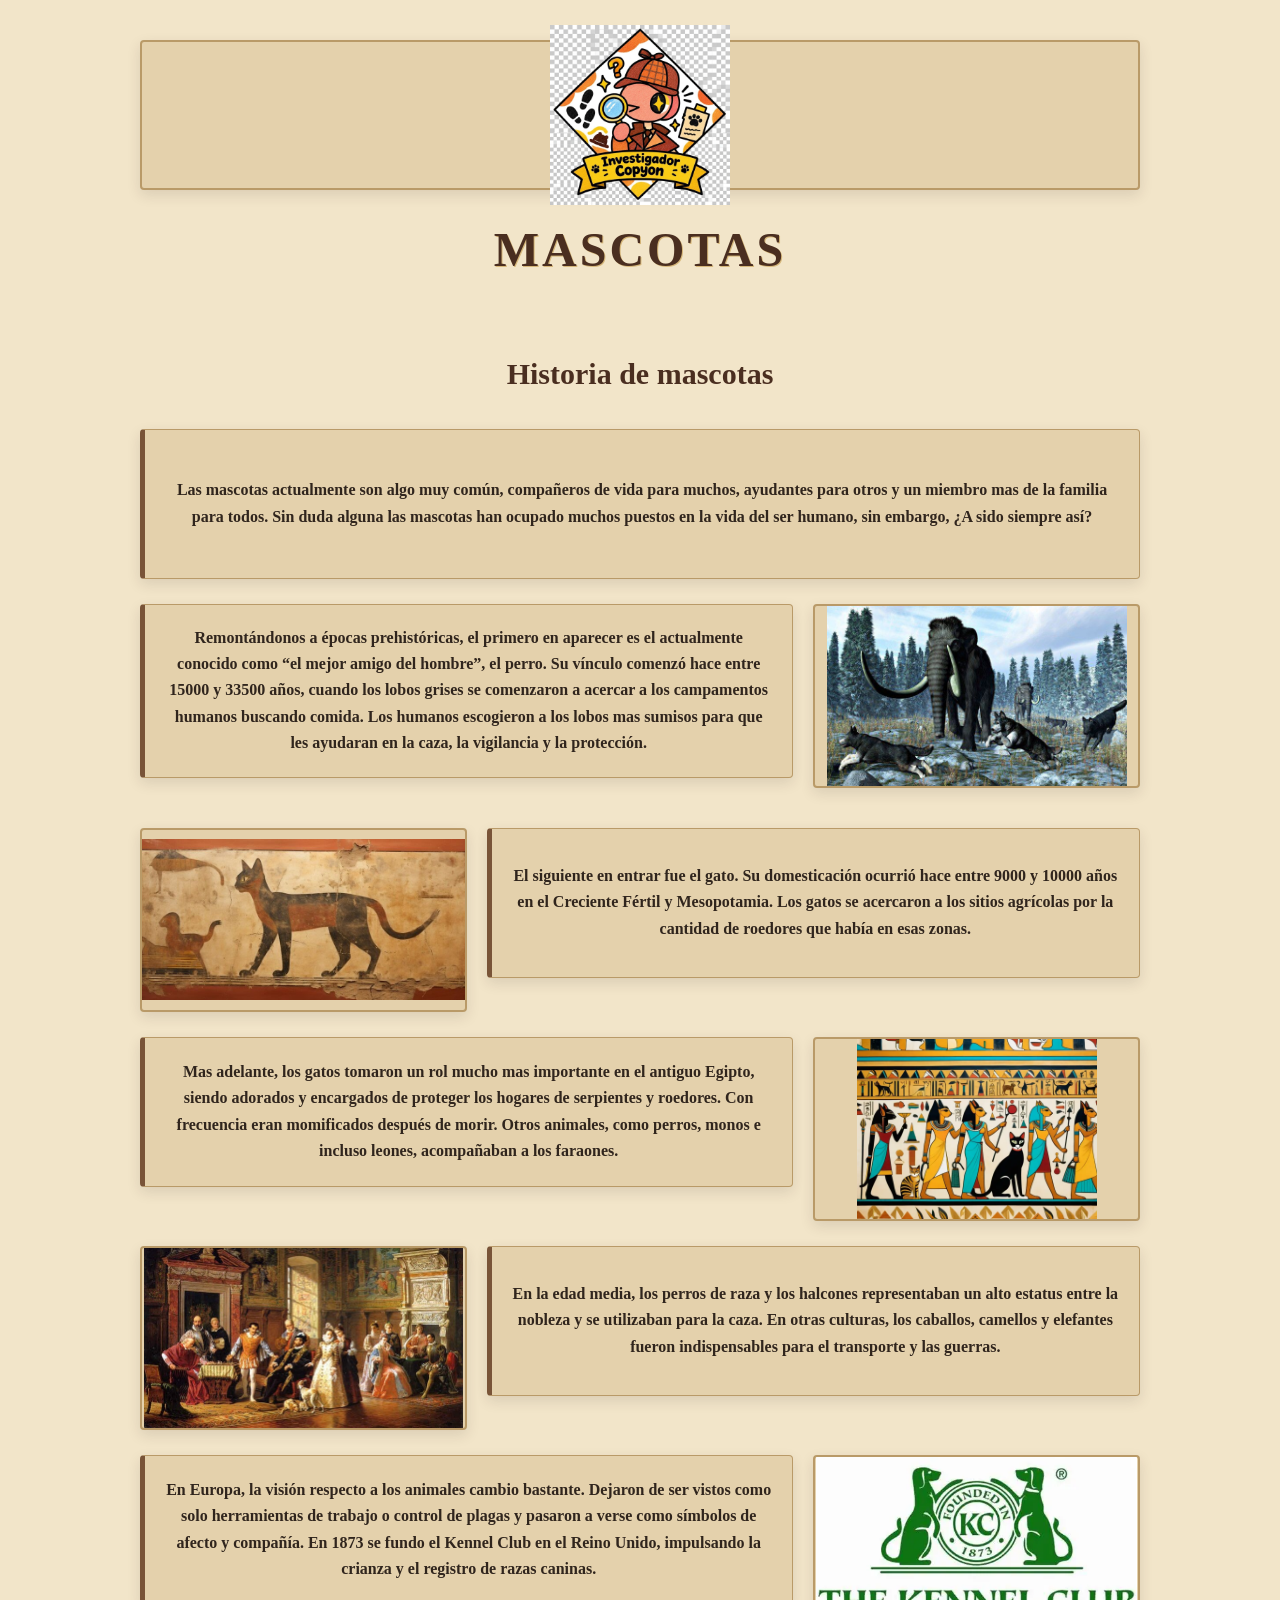
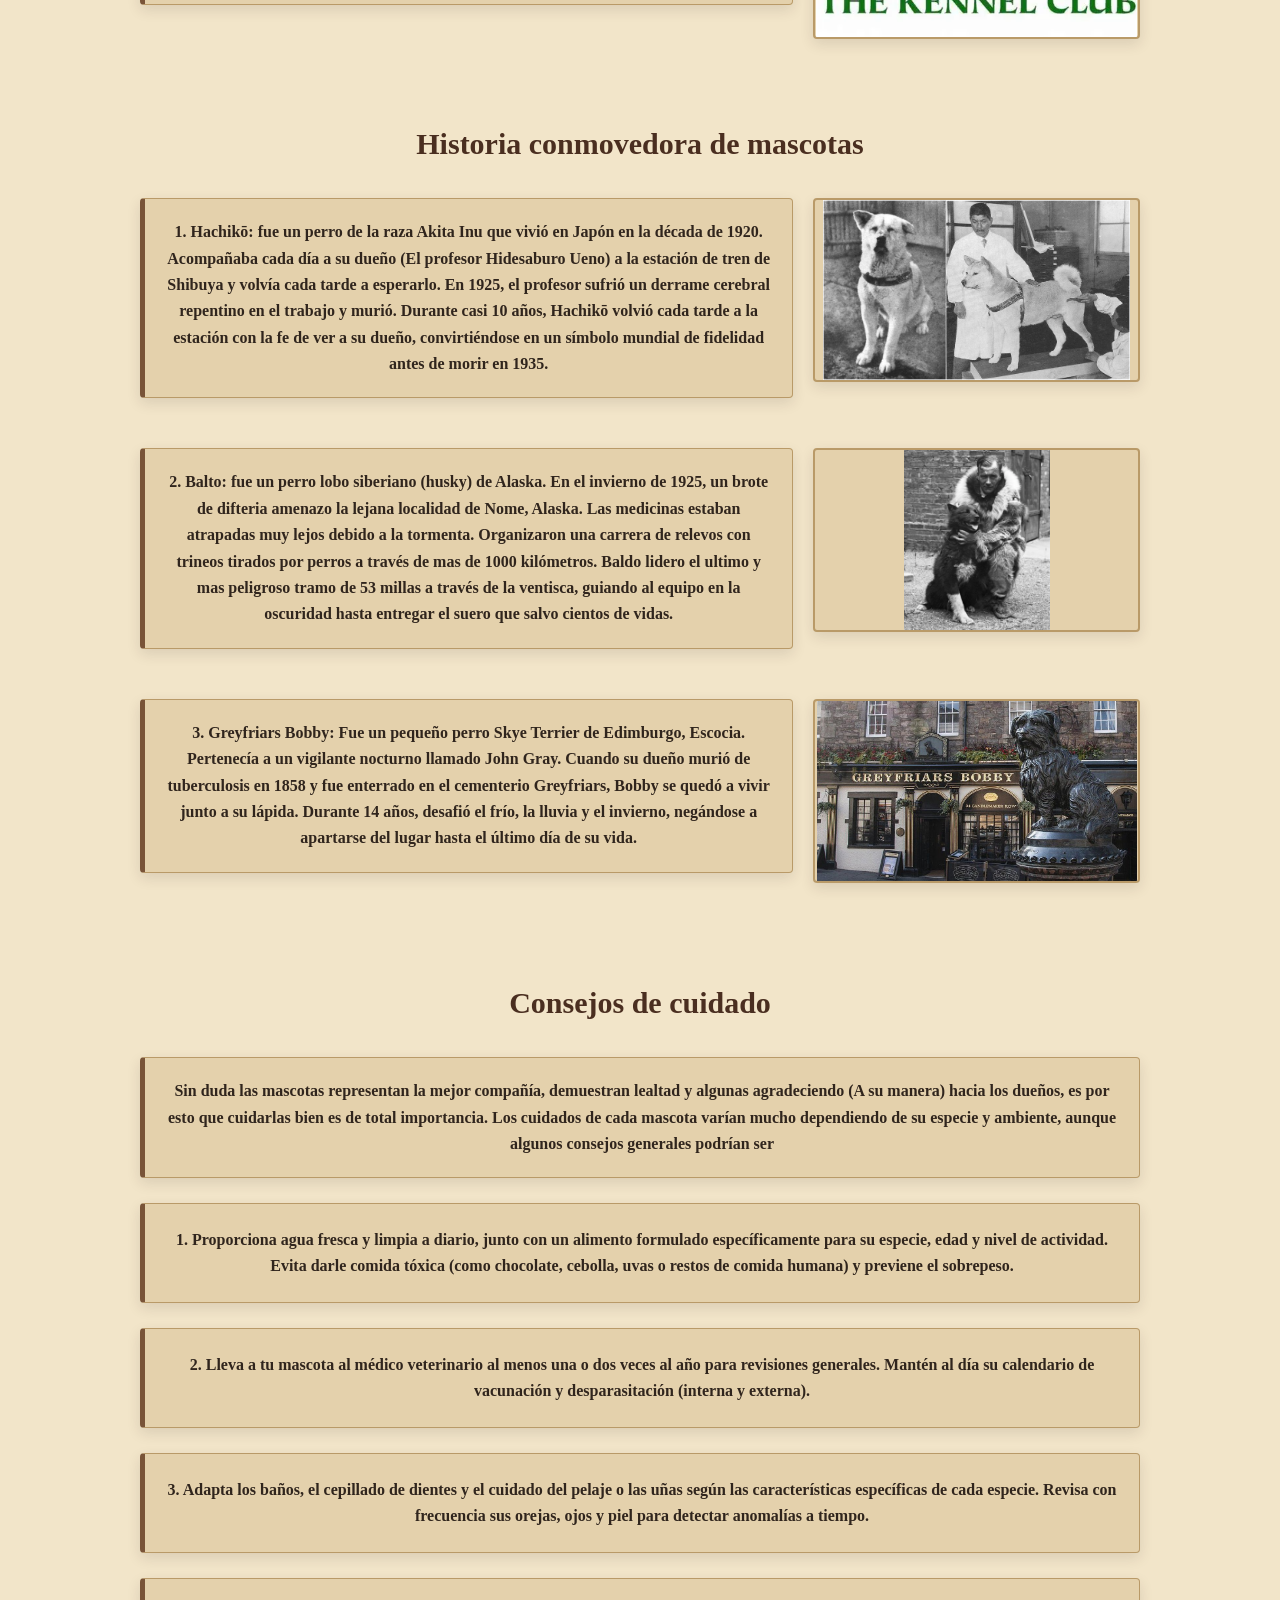
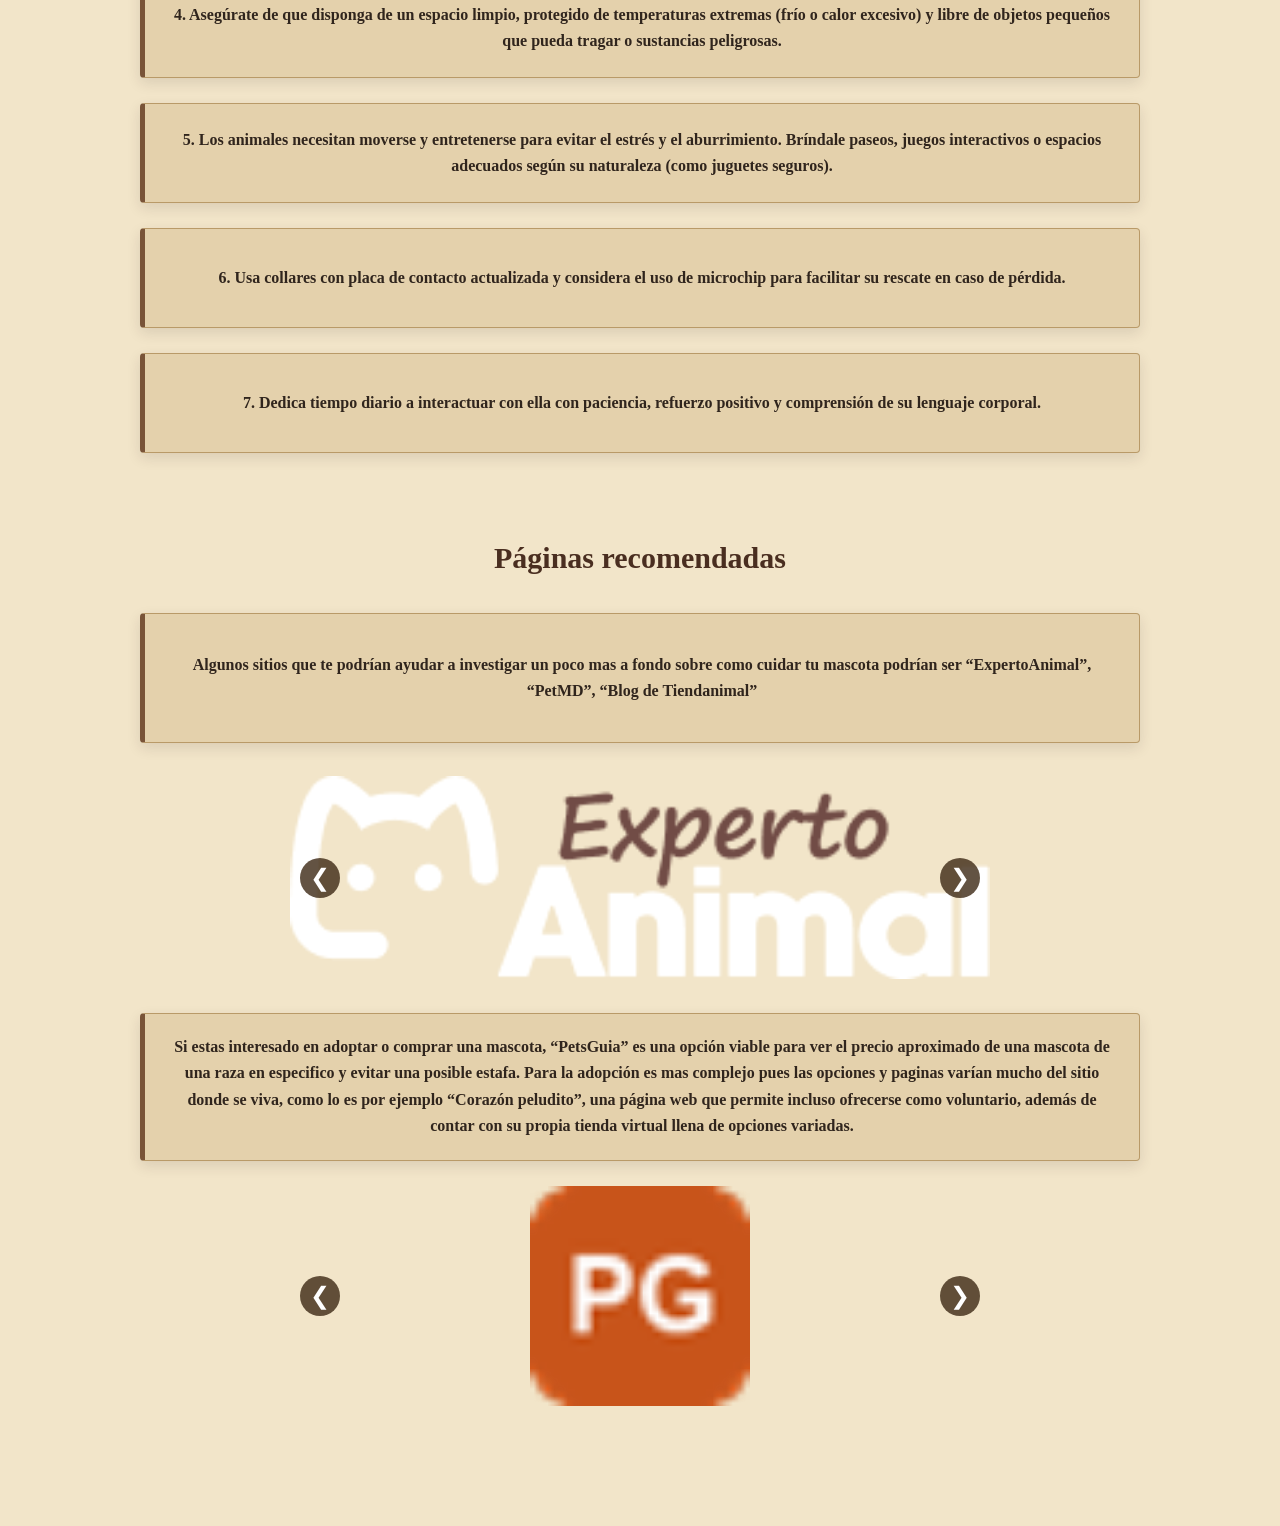
==== MascotasPaginaweb/Investigacion1.html @ e6fe8ab5 "Add files via upload" ====
<!DOCTYPE html>
<html lang="es">

<head>

    <meta charset="UTF-8">
    <meta name="viewport" content="width=device-width, initial-scale=1.0">

    <title>Mascotas</title>

    <link rel="stylesheet" href="css/estilo.css">
    
    <style>

        /* CONFIGURACIÓN GENERAL */

        * {
            box-sizing: border-box;
        }

        body {
            margin: 0;
            padding: 40px;

        }

        .pagina {
            width: 100%;
            max-width: 1000px;

            margin: auto;
        }


        /* 1. LOGO */

        .logo {
            width: 130px;
            height: 100px;

            margin: 0 auto 20px auto;

            border: 2px dashed #555;

            display: flex;
            align-items: center;
            justify-content: center;

            color: #555;
            font-weight: bold;
        }


        /* 2. TÍTULO "MASCOTAS" */

        .titulo {
            text-align: center;

            margin-bottom: 60px;
        }

        .titulo h1 {
            margin: 0;

            font-size: 48px;

            letter-spacing: 3px;
        }


        /* TÍTULOS DE LAS SECCIONES */

        .seccion {
            width: 100%;

            margin-bottom: 80px;
        }

        .seccion h2 {
            text-align: center;

            font-size: 30px;

            margin-top: 0;
            margin-bottom: 30px;
        }


        /* CUADRO A = TEXTO*/

        .texto {
            min-height: 150px;

            padding: 20px;

            margin-bottom: 25px;

            display: flex;
            align-items: center;
            justify-content: center;

            text-align: center;

            font-weight: bold;
        }


        /* CUADRO B = IMAGEN */

        .imagen {
            width: 100%;
            min-width: 0;
            min-height: 150px;
            box-sizing: border-box;
            overflow: visible;
            position: relative;
        }

        /* Regla para que ocupe el recuadro dado */

        .imagen img {
            display: block;
            width: 100%;
            max-width: 100%;
            height: 180px;
            object-fit: contain;
        }


        /* ==================================
           A + B
        ================================== */

        .fila {
            display: grid;

            grid-template-columns: 2fr 1fr;

            gap: 20px;

            align-items: start;

            margin-bottom: 25px;
        }


        /* B + A*/

        .fila.invertida {
            grid-template-columns: 1fr 2fr;
        }


        /*  4. HISTORIAS CONMOVEDORAS */

        .historias-conmovedoras {
            margin-top: 20px;
        }


        /* 5. CONSEJOS DE CUIDADO */

        .consejos .texto {
            min-height: 100px;
        }


        /* 6. PÁGINAS RECOMENDADAS*/

        .paginas-recomendadas .texto {
            min-height: 130px;
        }


        /* TRES IMÁGENES*/

        .imagenes-tres {
            display: grid;

            grid-template-columns: repeat(3, 1fr);

            gap: 20px;

            margin-bottom: 25px;
        }

        .imagenes-tres .imagen {
            min-height: 100px;
        }


        /* DOS IMÁGENES*/

        .imagenes-dos {
            display: grid;

            grid-template-columns: repeat(2, 1fr);

            gap: 25px;

            margin-top: 20px;
        }

        .imagenes-dos .imagen {
            min-height: 100px;
        }


        /*VISTA PARA CELULAR*/

        @media (max-width: 700px) {

            body {
                padding: 20px;
            }

            .titulo h1 {
                font-size: 38px;
            }

            .fila,
            .fila.invertida {
                grid-template-columns: minmax(0, 1fr);
            }

            .imagenes-tres,
            .imagenes-dos {
                grid-template-columns: repeat(2, minmax(0, 1fr));
            }

            .seccion {
                margin-bottom: 56px;
            }

        }

        @media (max-width: 460px) {
            .imagenes-tres,
            .imagenes-dos {
                grid-template-columns: minmax(0, 1fr);
            }

            .titulo h1 {
                font-size: 32px;
                letter-spacing: 2px;
            }

            .seccion h2 {
                font-size: 25px;
            }
        }

    </style>

</head>


<body>


<div class="pagina">


    <!--1. LOGO-->

    <div class="imagen logo-imagen">
        <img src="imagenes/LogoCopyon.png" alt="Logo">
    </div>



    <!-- 2. TÍTULO-->

    <div class="titulo">

        <h1>Mascotas</h1>

    </div>



    <!--3. HISTORIA DE MASCOTAS-->

    <section class="seccion">

        <h2>Historia de mascotas</h2>


        <!-- A -->

        <div class="texto">
            Las mascotas actualmente son algo muy común, compañeros de vida para muchos, ayudantes para otros y un miembro mas de la familia para todos. Sin duda alguna las mascotas han ocupado muchos puestos en la vida del ser humano, sin embargo, ¿A sido siempre así?
        </div>


        <!-- A + B -->

        <div class="fila">

            <div class="texto">
                Remontándonos a épocas prehistóricas, el primero en aparecer es el actualmente conocido como “el mejor amigo del hombre”, el perro.  Su vínculo comenzó hace entre 15000 y 33500 años, cuando los lobos grises se comenzaron a acercar a los campamentos humanos buscando comida. Los humanos escogieron a los lobos mas sumisos para que les ayudaran en la caza, la vigilancia y la protección.
            </div>

            <div class="imagen">
                <img src="imagenes/loboprehistoria.jpg" alt="Lobo gris en la prehistoria">
            </div>

        </div>


        <!-- B + A -->

        <div class="fila invertida">

            <div class="imagen">
                <img src="imagenes/gatomesopotamia.jpg" alt="Gato en la antigua Mesopotamia">
            </div>

            <div class="texto">
                El siguiente en entrar fue el gato. Su domesticación ocurrió hace entre 9000 y 10000 años en el Creciente Fértil y Mesopotamia. Los gatos se acercaron a los sitios agrícolas por la cantidad de roedores que había en esas zonas.
            </div>

        </div>


        <!-- A + B -->

        <div class="fila">

            <div class="texto">
                Mas adelante, los gatos tomaron un rol mucho mas importante en el antiguo Egipto, siendo adorados y encargados de proteger los hogares de serpientes y roedores. Con frecuencia eran momificados después de morir. Otros animales, como perros, monos e incluso leones, acompañaban a los faraones.
            </div>

            <div class="imagen">
                <img src="imagenes/gatoegipcio.jpg" alt="Gato del antiguo Egipto">
            </div>

        </div>


        <!-- B + A -->

        <div class="fila invertida">

            <div class="imagen">
                <img src="imagenes/nobleza.jpg" alt="Animales asociados con la nobleza medieval">
            </div>

            <div class="texto">
                En la edad media, los perros de raza y los halcones representaban un alto estatus entre la nobleza y se utilizaban para la caza. En otras culturas, los caballos, camellos y elefantes fueron indispensables para el transporte y las guerras.
            </div>

        </div>


        <!-- A + B -->

        <div class="fila">

            <div class="texto">
                En Europa, la visión respecto a los animales cambio bastante. Dejaron de ser vistos como solo herramientas de trabajo o control de plagas y pasaron a verse como símbolos de afecto y compañía. En 1873 se fundo el Kennel Club en el Reino Unido, impulsando la crianza y el registro de razas caninas.
            </div>

            <div class="imagen">
                <img src="imagenes/kennelclub.jpg" alt="Kennel Club del Reino Unido">
            </div>

        </div>

    </section>



    <!-- 4. HISTORIA CONMOVEDORA -->

    <section class="seccion historias-conmovedoras">

        <h2>Historia conmovedora de mascotas</h2>


        <!-- A + B -->

        <div class="fila">

            <div class="texto">
                1. Hachikō: fue un perro de la raza Akita Inu que vivió en Japón en la década de 1920. Acompañaba cada día a su dueño (El profesor Hidesaburo Ueno) a la estación de tren de Shibuya y volvía cada tarde a esperarlo. En 1925, el profesor sufrió un derrame cerebral repentino en el trabajo y murió. Durante casi 10 años, Hachikō volvió cada tarde a la estación con la fe de ver a su dueño, convirtiéndose en un símbolo mundial de fidelidad antes de morir en 1935.
            </div>

            <div class="imagen">
                <img src="imagenes/Hachikō.jpg" alt="Hachikō, el perro fiel de Japón">
            </div>

        </div>


        <!-- A + B -->

        <div class="fila">

            <div class="texto">
                2. Balto: fue un perro lobo siberiano (husky) de Alaska. En el invierno de 1925, un brote de difteria amenazo la lejana localidad de Nome, Alaska. Las medicinas estaban atrapadas muy lejos debido a la tormenta. Organizaron una carrera de relevos con trineos tirados por perros a través de mas de 1000 kilómetros. Baldo lidero el ultimo y mas peligroso tramo de 53 millas a través de la ventisca, guiando al equipo en la oscuridad hasta entregar el suero que salvo cientos de vidas.
            </div>

            <div class="imagen">
                <img src="imagenes/Balto.jpg" alt="Balto, perro de trineo de Alaska">
            </div>

        </div>


        <!-- A + B -->

        <div class="fila">

            <div class="texto">
                3. Greyfriars Bobby: Fue un pequeño perro Skye Terrier de Edimburgo, Escocia. Pertenecía a un vigilante nocturno llamado John Gray. Cuando su dueño murió de tuberculosis en 1858 y fue enterrado en el cementerio Greyfriars, Bobby se quedó a vivir junto a su lápida. Durante 14 años, desafió el frío, la lluvia y el invierno, negándose a apartarse del lugar hasta el último día de su vida.
            </div>

            <div class="imagen">
                <img src="imagenes/Greyfriars Bobby.jpg" alt="Greyfriars Bobby">
            </div>

        </div>

    </section>



    <!-- 5. CONSEJOS DE CUIDADO -->

    <section class="seccion consejos">

        <h2>Consejos de cuidado</h2>


        <!-- A -->

        <div class="texto">
            Sin duda las mascotas representan la mejor compañía, demuestran lealtad y algunas agradeciendo (A su manera) hacia los dueños, es por esto que cuidarlas bien es de total importancia. Los cuidados de cada mascota varían mucho dependiendo de su especie y ambiente, aunque algunos consejos generales podrían ser 
        </div>


        <!-- A -->

        <div class="texto">
            1. Proporciona agua fresca y limpia a diario, junto con un alimento formulado específicamente para su especie, edad y nivel de actividad. Evita darle comida tóxica (como chocolate, cebolla, uvas o restos de comida humana) y previene el sobrepeso.
        </div>


        <!-- A -->

        <div class="texto">
            2. Lleva a tu mascota al médico veterinario al menos una o dos veces al año para revisiones generales. Mantén al día su calendario de vacunación y desparasitación (interna y externa).
        </div>


        <!-- A -->

        <div class="texto">
            3. Adapta los baños, el cepillado de dientes y el cuidado del pelaje o las uñas según las características específicas de cada especie. Revisa con frecuencia sus orejas, ojos y piel para detectar anomalías a tiempo.
        </div>


        <!-- A -->

        <div class="texto">
            4. Asegúrate de que disponga de un espacio limpio, protegido de temperaturas extremas (frío o calor excesivo) y libre de objetos pequeños que pueda tragar o sustancias peligrosas.
        </div>


        <!-- A -->

        <div class="texto">
            5. Los animales necesitan moverse y entretenerse para evitar el estrés y el aburrimiento. Bríndale paseos, juegos interactivos o espacios adecuados según su naturaleza (como juguetes seguros).
        </div>


        <!-- A -->

        <div class="texto">
            6. Usa collares con placa de contacto actualizada y considera el uso de microchip para facilitar su rescate en caso de pérdida.
        </div>


        <!-- A -->

        <div class="texto">
            7. Dedica tiempo diario a interactuar con ella con paciencia, refuerzo positivo y comprensión de su lenguaje corporal.
        </div>

    </section>



    <!--  6. PÁGINAS RECOMENDADAS -->

    <section class="seccion paginas-recomendadas">

        <h2>Páginas recomendadas</h2>


        <!-- A -->

        <div class="texto">
            Algunos sitios que te podrían ayudar a investigar un poco mas a fondo sobre como cuidar tu mascota podrían ser “ExpertoAnimal”, “PetMD”, “Blog de Tiendanimal”
        </div>


        <!-- TRES B -->

       <div class="carrusel-recomendaciones" data-carrusel>

    <button class="flecha-recomendacion anterior" type="button">
        &#10094;
    </button>

    <div class="diapositiva-recomendacion activa">
        <a href="https://expertoanimal.elperiodico.com/" target="_blank">
            <img src="imagenes/ExpertoAnimal.jpg" alt="Logo de ExpertoAnimal">
        </a>
    </div>

    <div class="diapositiva-recomendacion">
        <a href="https://www.petmd.com/" target="_blank">
            <img src="imagenes/petmd.jpg" alt="Logo de PetMD">
        </a>
    </div>

    <div class="diapositiva-recomendacion">
        <a href="https://www.tiendanimal.es/?srsltid=AYCX9vLbbDJtKEUC2nOLTXdSx4a9aEzNnMJ38wYbpq9fyJD8TCFg7jg-" target="_blank">
            <img src="imagenes/Tiendanimal.jpg" alt="Logo de Tiendanimal">
        </a>
    </div>

    <button class="flecha-recomendacion siguiente" type="button">
        &#10095;
    </button>

</div>


        <!-- A -->

        <div class="texto">
            Si estas interesado en adoptar o comprar una mascota, “PetsGuia” es una opción viable para ver el precio aproximado de una mascota de una raza en especifico y evitar una posible estafa. Para la adopción es mas complejo pues las opciones y paginas varían mucho del sitio donde se viva, como lo es por ejemplo “Corazón peludito”, una página web que permite incluso ofrecerse como voluntario, además de contar con su propia tienda virtual llena de opciones variadas.
        </div>


        <!-- DOS B -->

       
<div class="carrusel-recomendaciones" data-carrusel>

    <button class="flecha-recomendacion anterior" type="button">
        &#10094;
    </button>

    <div class="diapositiva-recomendacion activa">
        <a href="https://petsguia.com/" target="_blank">
            <img src="imagenes/petsguia.jpg" alt="Logo de PetsGuia">
        </a>
    </div>

    <div class="diapositiva-recomendacion">
        <a href="https://www.corazonpeludito.org/?gad_source=1&gad_campaignid=22764435825&gbraid=0AAAAA91Bdy_qgiJtHMlMI7LIxkNOHMQZI&gclid=CjwKCAjwl4HXBhAjEiwAHlpWhNEgJuHzGZ3YibpvZYbMuGxY5yIfXCeZp6NxPMGpmMD8L3HlBb9-rBoC2yMQAvD_BwE" target="_blank">
            <img src="imagenes/corazonpeludito.jpg" alt="Logo de Corazón Peludito">
        </a>
    </div>

    <button class="flecha-recomendacion siguiente" type="button">
        &#10095;
    </button>

</div>

    </section>


</div>


<script>
    document.querySelectorAll("[data-carrusel]").forEach((carrusel) => {

        const diapositivas = carrusel.querySelectorAll(".diapositiva-recomendacion");
        const anterior = carrusel.querySelector(".anterior");
        const siguiente = carrusel.querySelector(".siguiente");

        let indiceActual = 0;
        let intervalo;

        function mostrarDiapositiva(indice) {

            diapositivas.forEach((diapositiva) => {
                diapositiva.classList.remove("activa");
            });

            indiceActual = (indice + diapositivas.length) % diapositivas.length;

            diapositivas[indiceActual].classList.add("activa");
        }

        function iniciarCarrusel() {
            clearInterval(intervalo);

            intervalo = setInterval(() => {
                mostrarDiapositiva(indiceActual + 1);
            }, 5000);
        }

        function detenerCarrusel() {
            clearInterval(intervalo);
        }

        siguiente.addEventListener("click", () => {
            detenerCarrusel();
            mostrarDiapositiva(indiceActual + 1);
            iniciarCarrusel();
        });

        anterior.addEventListener("click", () => {
            detenerCarrusel();
            mostrarDiapositiva(indiceActual - 1);
            iniciarCarrusel();
        });

        carrusel.addEventListener("mouseenter", detenerCarrusel);
        carrusel.addEventListener("mouseleave", iniciarCarrusel);

        iniciarCarrusel();
    });
</script>

</body>

</html>
---- MascotasPaginaweb/css/estilo.css ----
/* ARCHIVO DE INVESTIGACIÓN — ESTILO GENERAL
   Este archivo controla la apariencia y los efectos. */

:root {
    --papel: #F2E5C9;
    --papel-tarjeta: #E4D1AC;
    --tinta: #30251D;
    --tinta-titulo: #4A2E20;
    --borde: #B99A68;
    --acento: #795438;
    --movimiento: 0.3s ease;
    --sombra-suave: 0 5px 14px rgba(48, 37, 29, 0.12);
    --sombra-elevada: 0 12px 25px rgba(35, 24, 14, 0.20);
}

* {
    box-sizing: border-box;
}

html {
    scroll-behavior: smooth;
}

body {
    background-color: var(--papel);
    color: var(--tinta);
    font-family: Georgia, "Times New Roman", serif;
    line-height: 1.65;
}

h1 {
    color: var(--tinta-titulo);
    text-align: center;
    letter-spacing: 3px;
    text-transform: uppercase;
    text-shadow: 1px 1px 0 #D6B77A;
}

h2, h3 {
    color: var(--tinta-titulo);
}

.titulo {
    position: relative;
}

.titulo h1 {
    transition: text-shadow var(--movimiento), letter-spacing var(--movimiento);
}

.titulo h1:hover {
    letter-spacing: 4px;
    text-shadow: 2px 3px 0 #D6B77A;
}

.seccion {
    animation: entradaArchivo 0.65s ease-out both;
}

.seccion h2 {
    transition: color var(--movimiento), letter-spacing var(--movimiento);
}

.seccion h2:hover {
    color: var(--acento);
    letter-spacing: 0.5px;
}

/* Las fichas conservan el tono de papel envejecido. */
.texto {
    color: var(--tinta);
    background-color: var(--papel-tarjeta);
    border: 1px solid var(--borde);
    border-left: 5px solid var(--acento);
    border-radius: 4px;
    box-shadow: var(--sombra-suave);
    transition:
        transform var(--movimiento),
        box-shadow var(--movimiento),
        background-color var(--movimiento),
        border-color var(--movimiento);
}

.texto:hover {
    transform: translateY(-3px);
    background-color: #EAD9B9;
    border-color: #A98758;
    box-shadow: var(--sombra-elevada);
}

/* El marco deja que la fotografía sobresalga ligeramente. */
.imagen {
    position: relative;
    overflow: visible;
    border: 2px solid var(--borde);
    border-radius: 4px;
    background-color: var(--papel-tarjeta);
    box-shadow: var(--sombra-suave);
    transition: box-shadow var(--movimiento), border-color var(--movimiento);
}

.imagen:hover {
    border-color: var(--acento);
    box-shadow: var(--sombra-elevada);
}

.imagen img {
    position: relative;
    z-index: 1;
    display: block;
    width: 100%;
    max-width: 100%;
    border-radius: 2px;
    transition:
        transform 0.35s ease,
        filter 0.35s ease,
        box-shadow 0.35s ease;
    transform-origin: center;
}

.imagen img:hover {
    z-index: 5;
    transform: scale(1.055) rotate(-0.3deg);
    filter: contrast(1.05) sepia(0.12);
    box-shadow: 0 9px 22px rgba(35, 24, 14, 0.25);
}

/* El logo se mantiene contenido y no se amplía demasiado. */
.logo-imagen {
    width: 130px;
    height: 100px;
    margin: 0 auto 20px;
    display: flex;
    align-items: center;
    justify-content: center;
}

.logo-imagen img {
    width: 100%;
    height: 100%;
    object-fit: contain;
}

.logo-imagen img:hover {
    transform: scale(1.025);
}

a {
    color: var(--acento);
    text-decoration: none;
    transition: color var(--movimiento);
}

a:hover {
    color: var(--tinta-titulo);
    text-decoration: underline;
}

a:focus-visible,
button:focus-visible {
    outline: 2px solid #956B3D;
    outline-offset: 3px;
}

@keyframes entradaArchivo {
    from {
        opacity: 0;
        transform: translateY(10px);
    }
    to {
        opacity: 1;
        transform: translateY(0);
    }
}

@media (prefers-reduced-motion: reduce) {
    html {
        scroll-behavior: auto;
    }

    *,
    *::before,
    *::after {
        animation: none !important;
        transition: none !important;
    }

    .texto:hover,
    .imagen img:hover,
    .titulo h1:hover {
        transform: none;
        letter-spacing: inherit;
    }
}
/* ==============================
   CARRUSEL DE PÁGINAS RECOMENDADAS
   ============================== */

.carrusel-recomendaciones {
    position: relative;
    width: 100%;
    max-width: 700px;
    height: 220px;
    margin: 25px auto;
    overflow: hidden;
}

.diapositiva-recomendacion {
    position: absolute;
    top: 0;
    left: 0;
    width: 100%;
    height: 100%;

    display: flex;
    align-items: center;
    justify-content: center;

    opacity: 0;
    visibility: hidden;

    transition: opacity 0.5s ease;
}

.diapositiva-recomendacion.activa {
    opacity: 1;
    visibility: visible;
}

.diapositiva-recomendacion a {
    display: flex;
    width: 100%;
    height: 100%;
    align-items: center;
    justify-content: center;
}

.diapositiva-recomendacion img {
    width: 100%;
    height: 100%;
    object-fit: contain;
    display: block;
}

/* Flechas */

.flecha-recomendacion {
    position: absolute;
    top: 50%;
    transform: translateY(-50%);

    z-index: 10;

    width: 40px;
    height: 40px;

    border: none;
    border-radius: 50%;

    background-color: rgba(60, 40, 20, 0.8);
    color: #fff;

    font-size: 24px;
    cursor: pointer;

    display: flex;
    align-items: center;
    justify-content: center;
}

.flecha-recomendacion:hover {
    background-color: rgba(120, 80, 30, 0.95);
}

.flecha-recomendacion.anterior {
    left: 10px;
}

.flecha-recomendacion.siguiente {
    right: 10px;
}
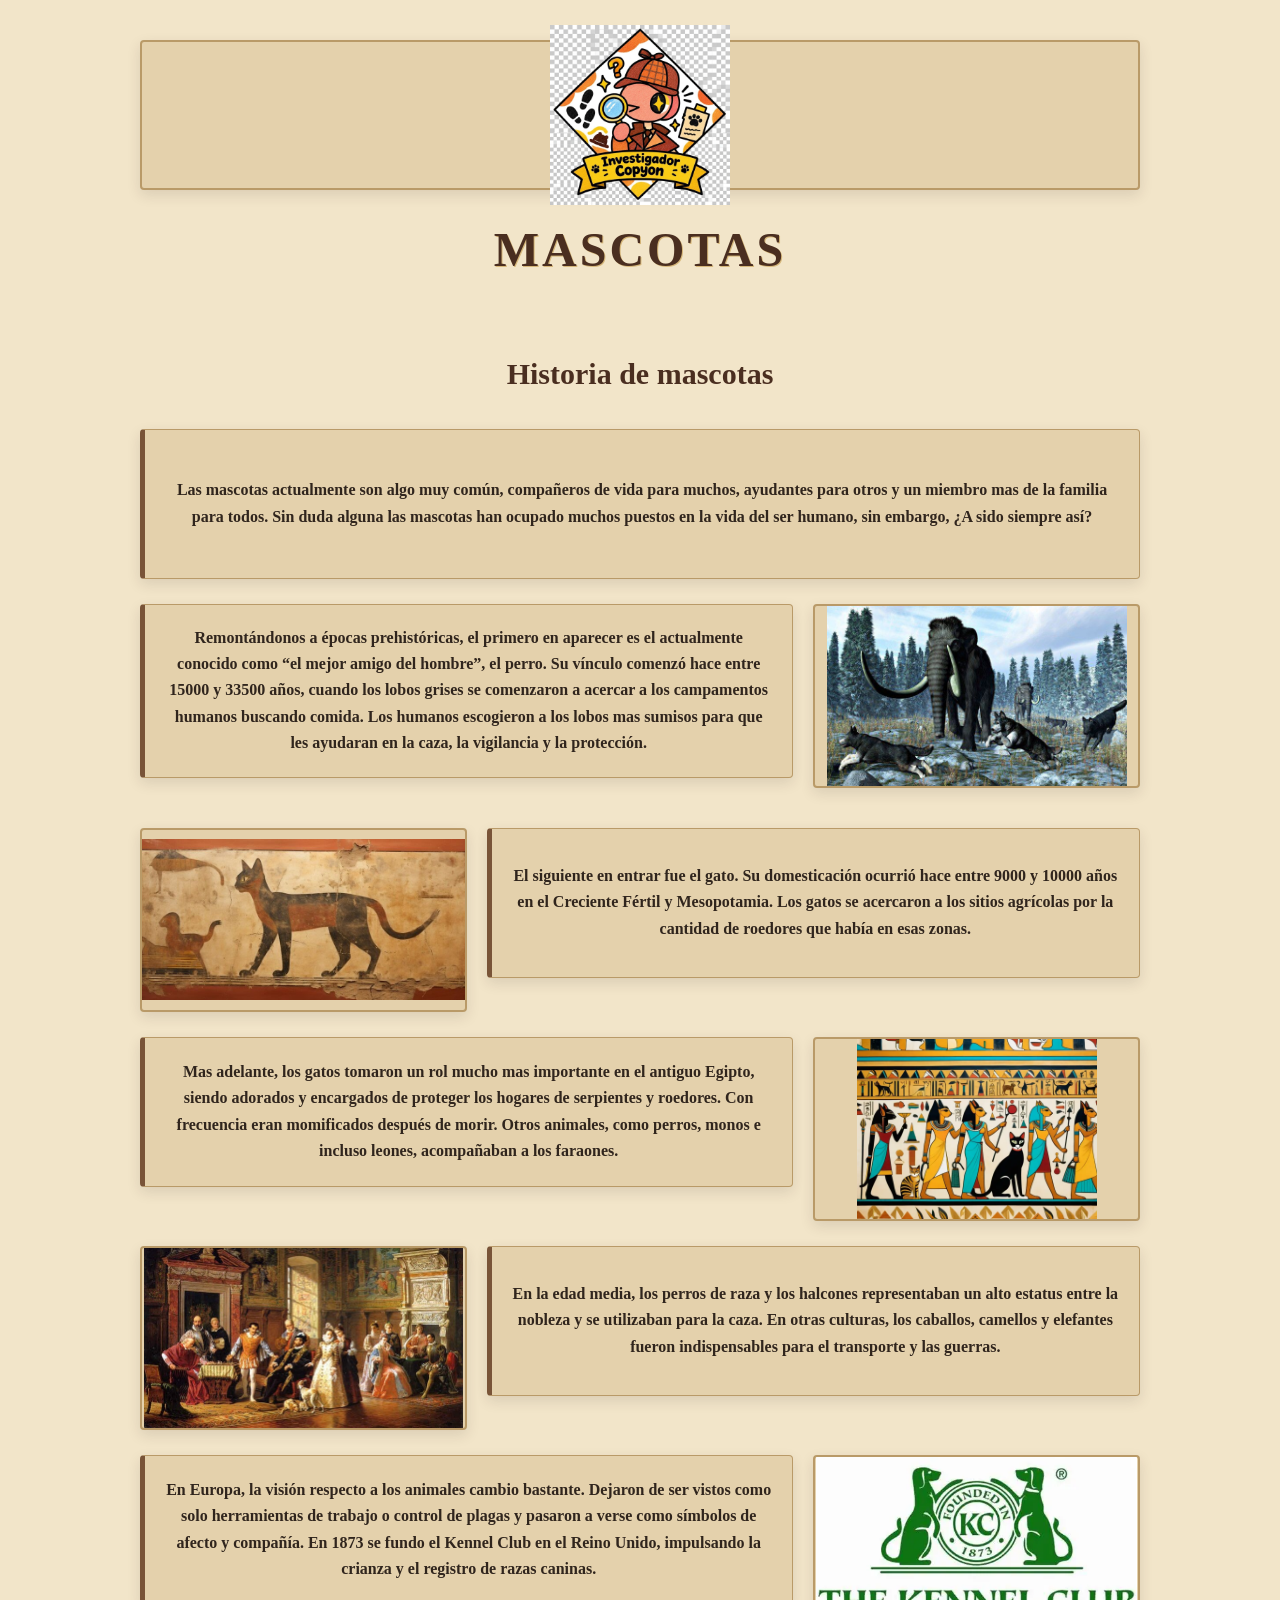
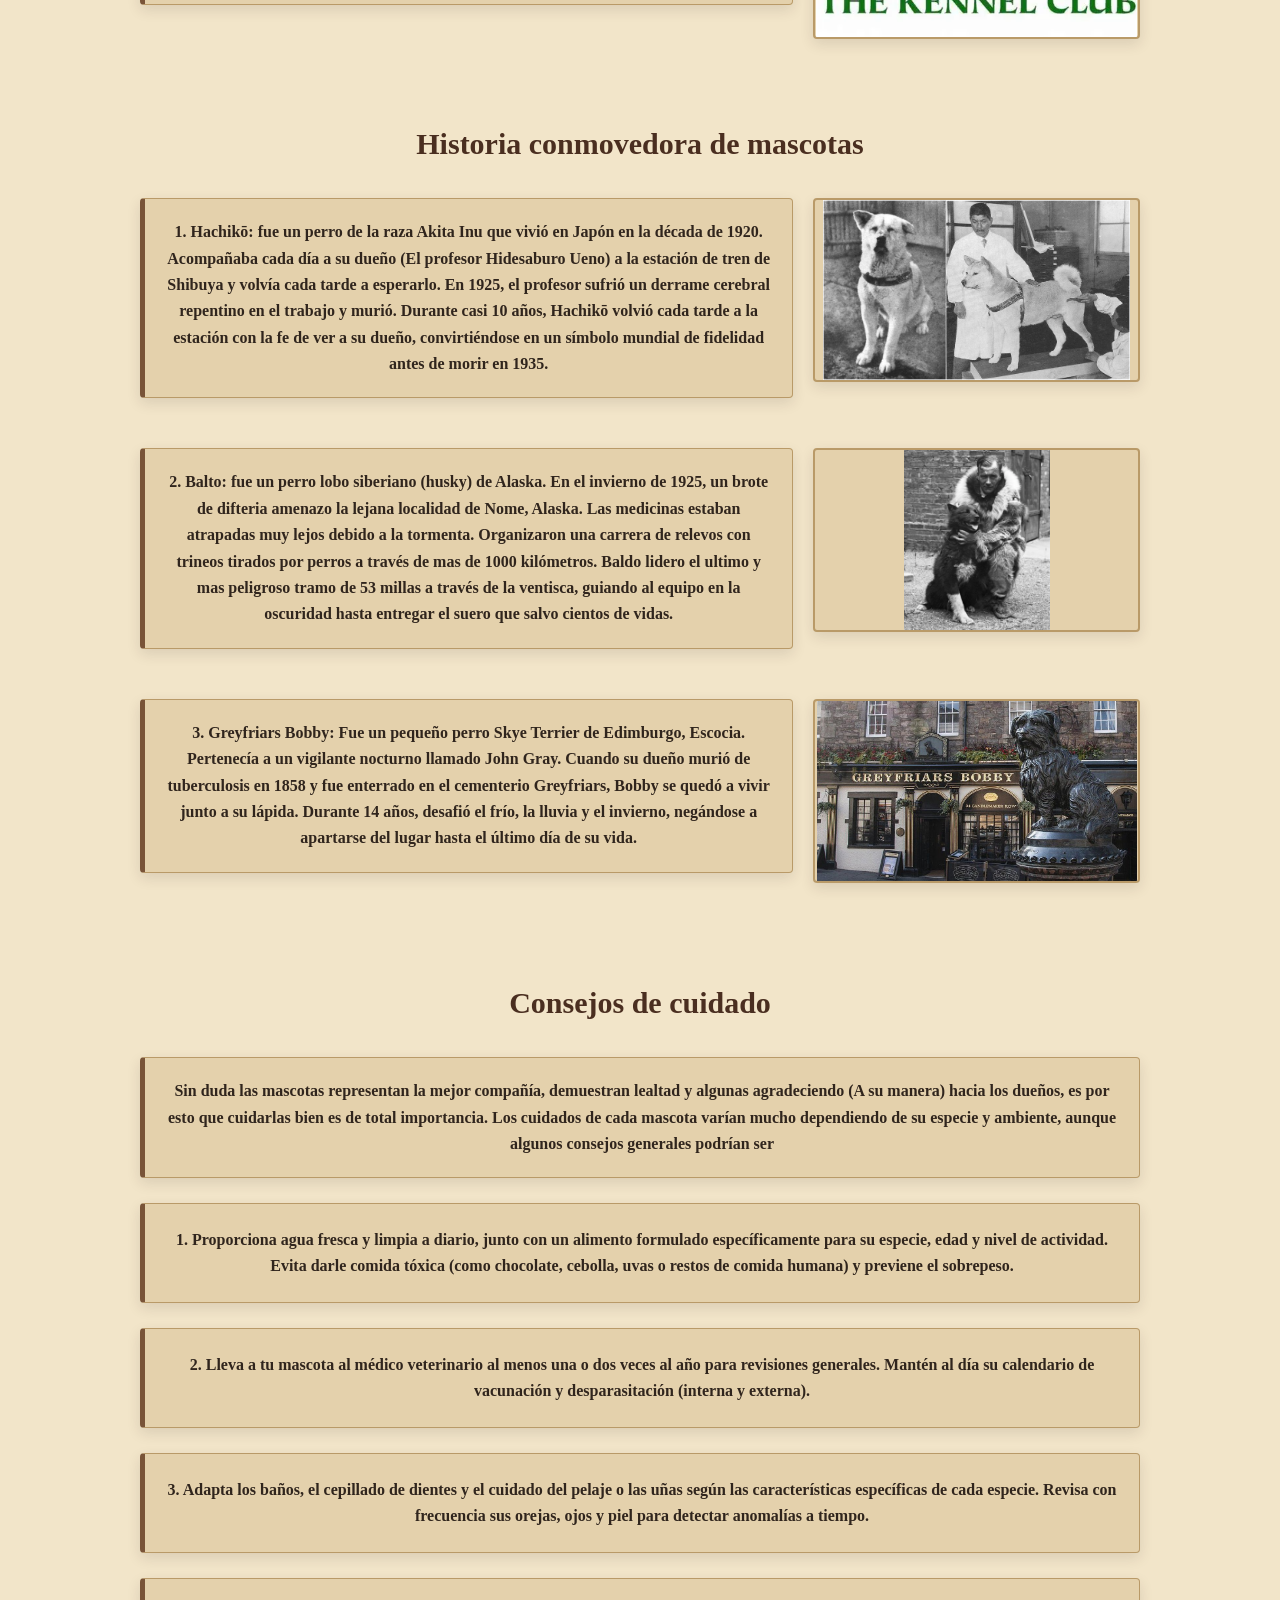
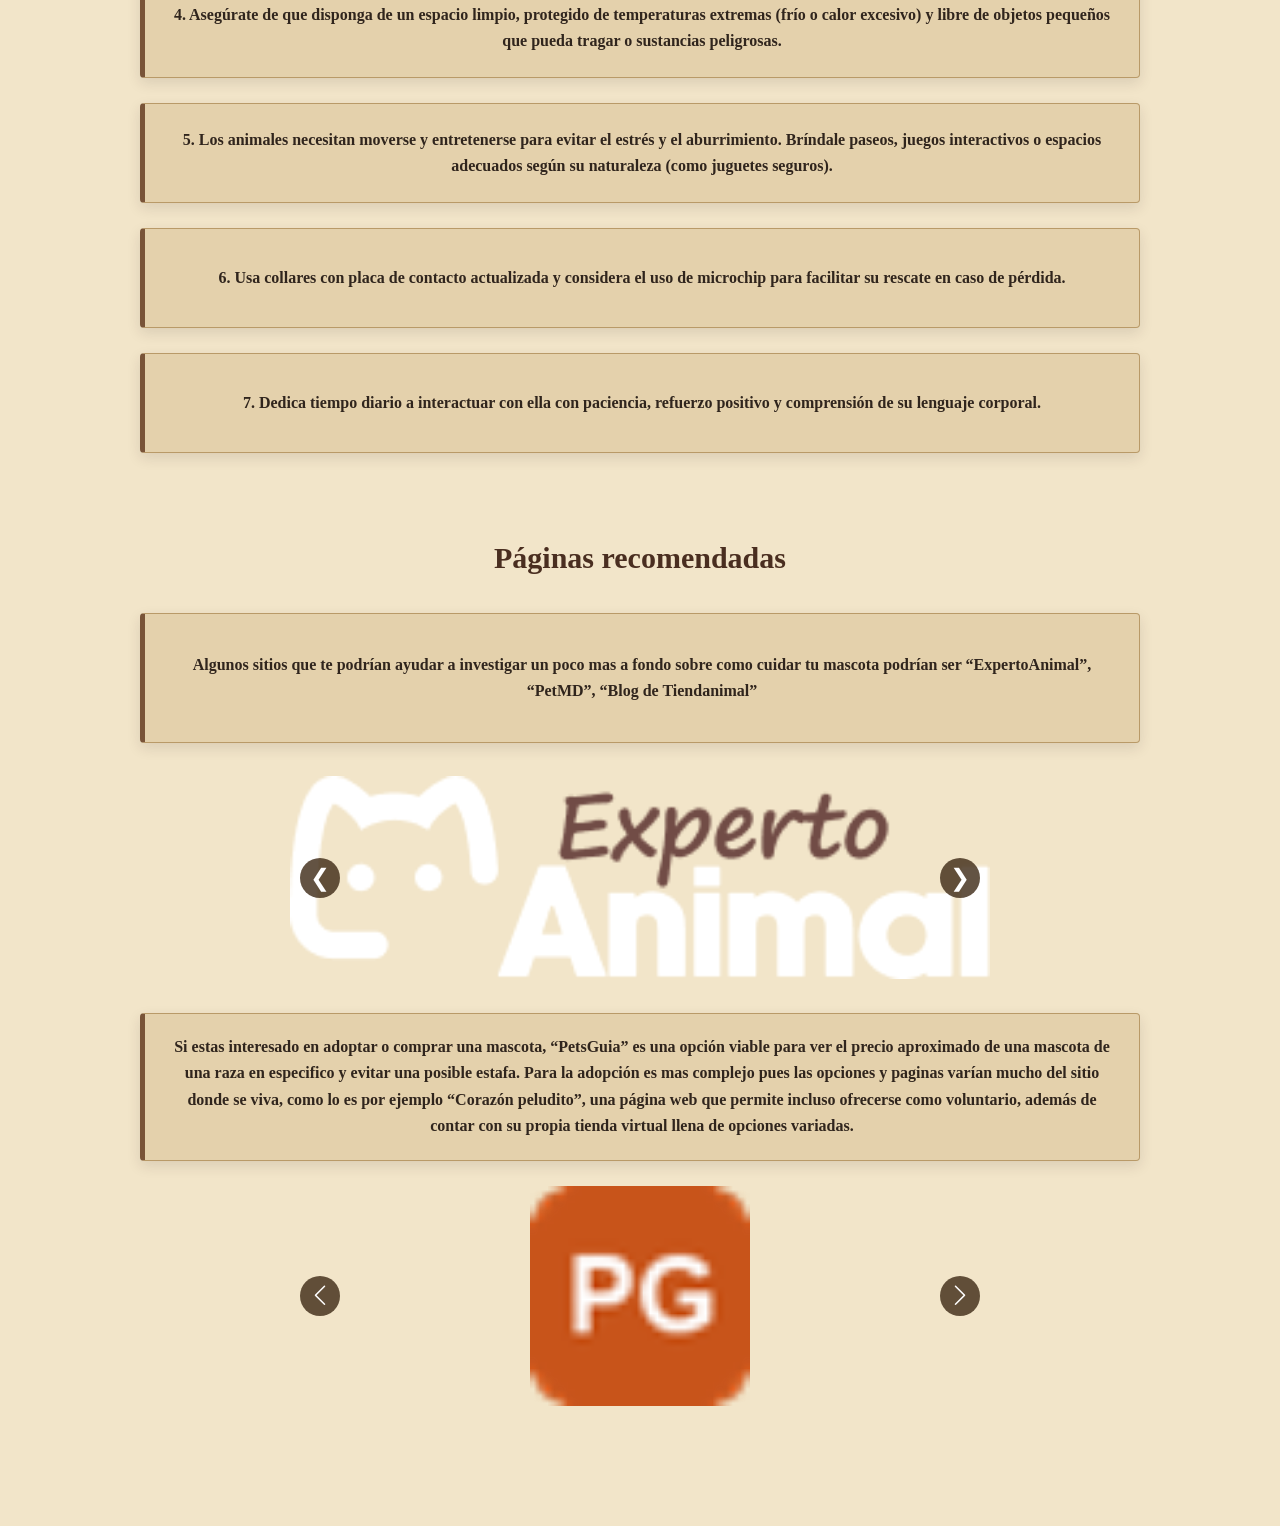
==== commit 7d84a49d: "Investigacion1.html" ====
--- a/MascotasPaginaweb/Investigacion1.html
+++ b/MascotasPaginaweb/Investigacion1.html
@@ -2,7 +2,7 @@
 <html lang="es">
 
 <head>
-
+<link rel="stylesheet" href="https://cdn.jsdelivr.net/npm/bootstrap-icons@1.11.3/font/bootstrap-icons.min.css">
     <meta charset="UTF-8">
     <meta name="viewport" content="width=device-width, initial-scale=1.0">
 
@@ -551,9 +551,9 @@
        
 <div class="carrusel-recomendaciones" data-carrusel>
 
-    <button class="flecha-recomendacion anterior" type="button">
-        &#10094;
-    </button>
+   <button class="flecha-recomendacion anterior" aria-label="Anterior">
+    <i class="bi bi-chevron-left"></i>
+</button>
 
     <div class="diapositiva-recomendacion activa">
         <a href="https://petsguia.com/" target="_blank">
@@ -567,9 +567,9 @@
         </a>
     </div>
 
-    <button class="flecha-recomendacion siguiente" type="button">
-        &#10095;
-    </button>
+    <button class="flecha-recomendacion siguiente" aria-label="Siguiente">
+    <i class="bi bi-chevron-right"></i>
+</button>
 
 </div>
 
@@ -633,4 +633,4 @@
 
 </body>
 
-</html>+</html>
